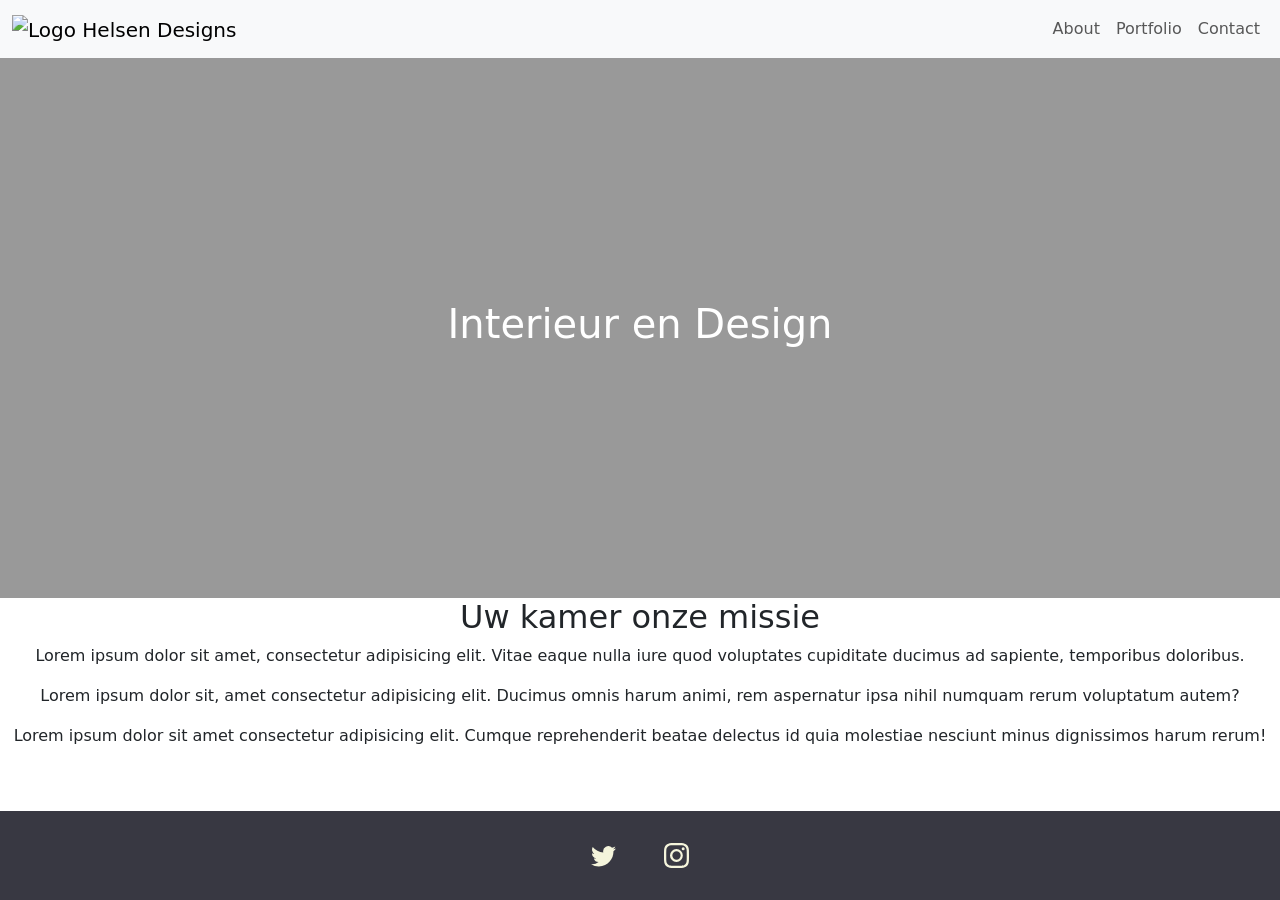
==== index.html @ 0c810d55 "Add files via upload" ====
<!DOCTYPE html>
<html lang="nl">
<head>
    <meta charset="UTF-8">
    <meta name="viewport" content="width=device-width, initial-scale=1.0">
    <title>Helsen Designs | Home</title>
    <link href="https://cdn.jsdelivr.net/npm/bootstrap@5.3.8/dist/css/bootstrap.min.css" rel="stylesheet" integrity="sha384-sRIl4kxILFvY47J16cr9ZwB07vP4J8+LH7qKQnuqkuIAvNWLzeN8tE5YBujZqJLB" crossorigin="anonymous">
    <link rel="stylesheet" href="./custom.css">
</head>
<body>
<nav class="navbar navbar-expand-lg bg-body-tertiary">
  <div class="container-fluid">
    <a class="navbar-brand" href="./index.html"><img src="./Afbeeldingen/nicky-helsen-title.svg" alt="Logo Helsen Designs" height="75px"></a>
    <button class="navbar-toggler" type="button" data-bs-toggle="collapse" data-bs-target="#navbarSupportedContent" aria-controls="navbarSupportedContent" aria-expanded="false" aria-label="Toggle navigation">
      <span class="navbar-toggler-icon"></span>
    </button>
    <div class="collapse navbar-collapse" id="navbarSupportedContent">
      <ul class="navbar-nav ms-auto mb-2 mb-lg-0 text-center">
        <li class="nav-item">
          <a class="nav-link" href="./about.html">About</a>
        </li>
        <li class="nav-item">
          <a class="nav-link" href="./portfolio.html">Portfolio</a>
        </li>
        <li class="nav-item">
          <a class="nav-link" href="./contact.html">Contact</a>
        </li>
      </ul>
    </div>
  </div>
</nav>
<main>
    <header style="background-image: url('./Afbeeldingen/index-image.jpg');">
        <div class="kleur-bedekking d-flex justify-content-center align-items-center">
            <h1>Interieur en Design</h1>
        </div>
    </header>
    <div class="text-center">
        <h2>Uw kamer onze missie</h2>
        <p>Lorem ipsum dolor sit amet, consectetur adipisicing elit. Vitae eaque nulla iure quod voluptates cupiditate ducimus ad sapiente, temporibus doloribus.</p>
        <p>Lorem ipsum dolor sit, amet consectetur adipisicing elit. Ducimus omnis harum animi, rem aspernatur ipsa nihil numquam rerum voluptatum autem?</p>
        <p>Lorem ipsum dolor sit amet consectetur adipisicing elit. Cumque reprehenderit beatae delectus id quia molestiae nesciunt minus dignissimos harum rerum!</p>
    </div>
</main>
<footer>
    <div class="d-flex justify-content-center p-4">
        <a href="twitter.com"><svg xmlns="http://www.w3.org/2000/svg" width="25" height="25" fill="currentColor" class="bi bi-twitter mx-4 my-2" viewBox="0 0 16 16">
  <path d="M5.026 15c6.038 0 9.341-5.003 9.341-9.334q.002-.211-.006-.422A6.7 6.7 0 0 0 16 3.542a6.7 6.7 0 0 1-1.889.518 3.3 3.3 0 0 0 1.447-1.817 6.5 6.5 0 0 1-2.087.793A3.286 3.286 0 0 0 7.875 6.03a9.32 9.32 0 0 1-6.767-3.429 3.29 3.29 0 0 0 1.018 4.382A3.3 3.3 0 0 1 .64 6.575v.045a3.29 3.29 0 0 0 2.632 3.218 3.2 3.2 0 0 1-.865.115 3 3 0 0 1-.614-.057 3.28 3.28 0 0 0 3.067 2.277A6.6 6.6 0 0 1 .78 13.58a6 6 0 0 1-.78-.045A9.34 9.34 0 0 0 5.026 15"/>
</svg></a>
        <a href="instagram.com"><svg xmlns="http://www.w3.org/2000/svg" width="25" height="25" fill="currentColor" class="bi bi-instagram mx-4 my-2" viewBox="0 0 16 16">
  <path d="M8 0C5.829 0 5.556.01 4.703.048 3.85.088 3.269.222 2.76.42a3.9 3.9 0 0 0-1.417.923A3.9 3.9 0 0 0 .42 2.76C.222 3.268.087 3.85.048 4.7.01 5.555 0 5.827 0 8.001c0 2.172.01 2.444.048 3.297.04.852.174 1.433.372 1.942.205.526.478.972.923 1.417.444.445.89.719 1.416.923.51.198 1.09.333 1.942.372C5.555 15.99 5.827 16 8 16s2.444-.01 3.298-.048c.851-.04 1.434-.174 1.943-.372a3.9 3.9 0 0 0 1.416-.923c.445-.445.718-.891.923-1.417.197-.509.332-1.09.372-1.942C15.99 10.445 16 10.173 16 8s-.01-2.445-.048-3.299c-.04-.851-.175-1.433-.372-1.941a3.9 3.9 0 0 0-.923-1.417A3.9 3.9 0 0 0 13.24.42c-.51-.198-1.092-.333-1.943-.372C10.443.01 10.172 0 7.998 0zm-.717 1.442h.718c2.136 0 2.389.007 3.232.046.78.035 1.204.166 1.486.275.373.145.64.319.92.599s.453.546.598.92c.11.281.24.705.275 1.485.039.843.047 1.096.047 3.231s-.008 2.389-.047 3.232c-.035.78-.166 1.203-.275 1.485a2.5 2.5 0 0 1-.599.919c-.28.28-.546.453-.92.598-.28.11-.704.24-1.485.276-.843.038-1.096.047-3.232.047s-2.39-.009-3.233-.047c-.78-.036-1.203-.166-1.485-.276a2.5 2.5 0 0 1-.92-.598 2.5 2.5 0 0 1-.6-.92c-.109-.281-.24-.705-.275-1.485-.038-.843-.046-1.096-.046-3.233s.008-2.388.046-3.231c.036-.78.166-1.204.276-1.486.145-.373.319-.64.599-.92s.546-.453.92-.598c.282-.11.705-.24 1.485-.276.738-.034 1.024-.044 2.515-.045zm4.988 1.328a.96.96 0 1 0 0 1.92.96.96 0 0 0 0-1.92m-4.27 1.122a4.109 4.109 0 1 0 0 8.217 4.109 4.109 0 0 0 0-8.217m0 1.441a2.667 2.667 0 1 1 0 5.334 2.667 2.667 0 0 1 0-5.334"/>
</svg></a>
    </div>
</footer>
<script src="https://cdn.jsdelivr.net/npm/bootstrap@5.3.8/dist/js/bootstrap.bundle.min.js" integrity="sha384-FKyoEForCGlyvwx9Hj09JcYn3nv7wiPVlz7YYwJrWVcXK/BmnVDxM+D2scQbITxI" crossorigin="anonymous"></script>
</body>
</html>
---- custom.css ----
header {
    background: no-repeat center center;
    background-size: cover;
    color: white;
}

.kleur-bedekking {
    min-height: 60vh;
    background-color: rgba(0, 0, 0, 0.4);  
}

  @media (max-width: 767.98px) {
     .kleur-bedekking {
    min-height: 30vh;
    background-color: rgba(0, 0, 0, 0.4);  
}
    }

footer{
    background-color: rgb(56, 56, 66);
    color: antiquewhite;
}

footer a{
    color: beige;
}

footer a:hover{
    color: antiquewhite;
}

html, body{
    height: 100%;
}

body{
    display: flex;
    flex-direction: column;
}

main{
    flex: 1;
}
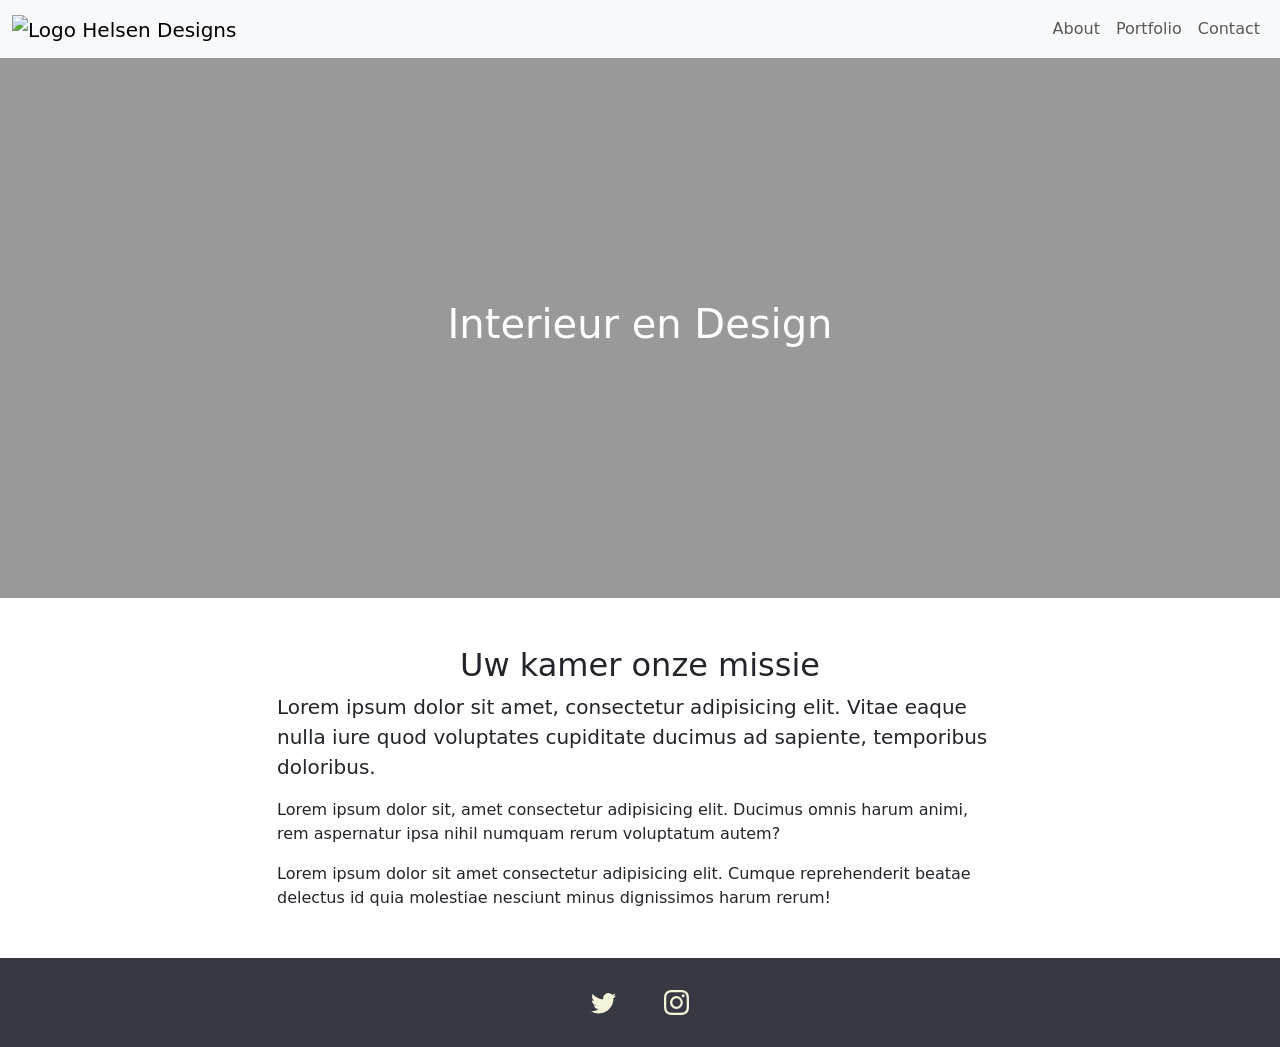
==== commit c04ad8aa: "Add files via upload" ====
--- a/index.html
+++ b/index.html
@@ -35,11 +35,13 @@
             <h1>Interieur en Design</h1>
         </div>
     </header>
-    <div class="text-center">
-        <h2>Uw kamer onze missie</h2>
-        <p>Lorem ipsum dolor sit amet, consectetur adipisicing elit. Vitae eaque nulla iure quod voluptates cupiditate ducimus ad sapiente, temporibus doloribus.</p>
-        <p>Lorem ipsum dolor sit, amet consectetur adipisicing elit. Ducimus omnis harum animi, rem aspernatur ipsa nihil numquam rerum voluptatum autem?</p>
-        <p>Lorem ipsum dolor sit amet consectetur adipisicing elit. Cumque reprehenderit beatae delectus id quia molestiae nesciunt minus dignissimos harum rerum!</p>
+    <div class="singlecol mx-auto my-5">
+      <div class="container">
+          <h2 class="text-center">Uw kamer onze missie</h2>
+          <p class="lead">Lorem ipsum dolor sit amet, consectetur adipisicing elit. Vitae eaque nulla iure quod voluptates cupiditate ducimus ad sapiente, temporibus doloribus.</p>
+          <p>Lorem ipsum dolor sit, amet consectetur adipisicing elit. Ducimus omnis harum animi, rem aspernatur ipsa nihil numquam rerum voluptatum autem?</p>
+          <p>Lorem ipsum dolor sit amet consectetur adipisicing elit. Cumque reprehenderit beatae delectus id quia molestiae nesciunt minus dignissimos harum rerum!</p>
+      </div>
     </div>
 </main>
 <footer>
--- a/custom.css
+++ b/custom.css
@@ -29,6 +29,10 @@
     color: antiquewhite;
 }
 
+.singlecol{
+    max-width: 750px;
+}
+
 html, body{
     height: 100%;
 }
